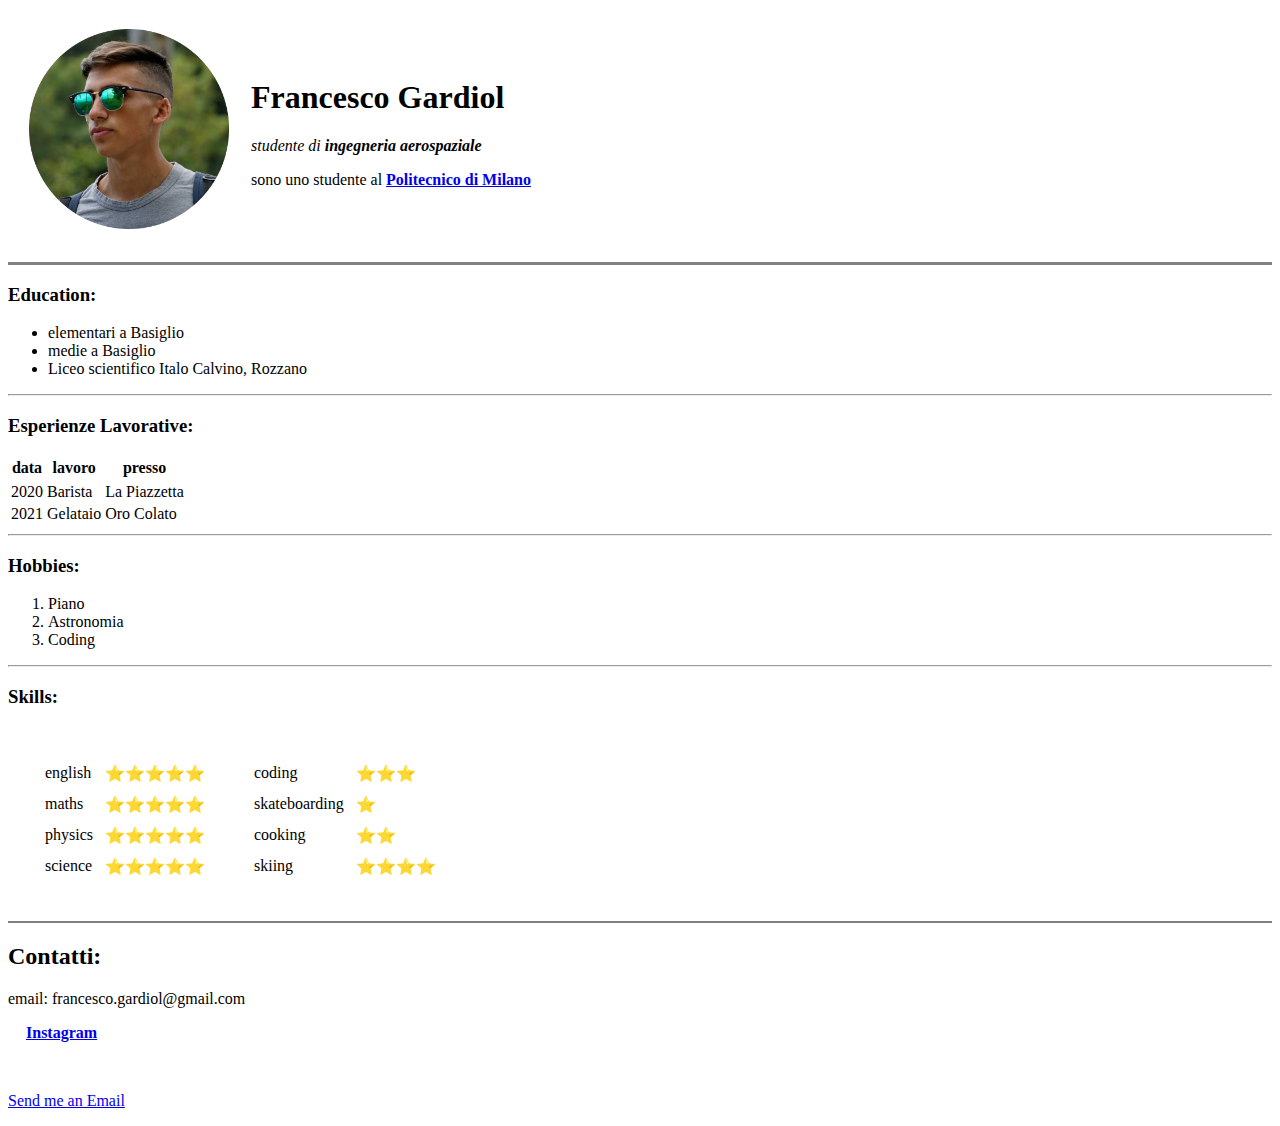
==== index.html @ bae30f1c "Rename HTML - Personal Site.html to index.html" ====
<!DOCTYPE html>
<html>
    <head>
        <meta charset="utf-8">
        <title>sito di Fra</title>
    </head>
    <body>
        <table cellspacing="20">
            <tr>
                <td><img src="foto_profilo.png" width="200" height="200" alt="foto di Fra"></td>
                <td>
                    <h1>Francesco Gardiol</h1>
                    <p><em>studente di <strong>ingegneria aerospaziale</strong></em></p>
                    <p>sono uno studente al <strong><a href="https://www.polimi.it/">Politecnico di Milano</a></strong></p>
                </td>
            </tr>
        </table>
        <hr size="3" noshade>
        <h3>Education:</h3>
        <ul>
            <li>elementari a Basiglio</li>
            <li>medie a Basiglio</li>
            <li>Liceo scientifico Italo Calvino, Rozzano</li>
        </ul>
        <hr>
        <h3>Esperienze Lavorative:</h3>
        <table>
            <thead>
                <tr>
                    <th>data</th>
                    <th>lavoro</th>
                    <th>presso</th>
                <tr>
            </thead>
            <tr>
                <td>2020</td>
                <td>Barista</td>
                <td>La Piazzetta</td>
            </tr>
            <tr>
                <td>2021</td>
                <td>Gelataio</td>
                <td>Oro Colato</td>
            </tr>
        </table>
        <hr>
        <h3>Hobbies:</h3>
        <ol>
            <li>Piano</li>
            <li>Astronomia</li>
            <li>Coding</li>
        </ol>
        <hr>
        <h3>Skills:</h3>
        <table cellspacing="25">
            <tr>
                <td>
                    <table cellspacing="10">
                            <tr>
                            <td>english</td>
                            <td>⭐⭐⭐⭐⭐</td>
                            </tr>
                            <tr>
                                <td>maths</td>
                                <td>⭐⭐⭐⭐⭐</td>
                            </tr>
                            <tr>
                                <td>physics</td>
                                <td>⭐⭐⭐⭐⭐</td>
                            </tr>
                            <tr>
                                <td>science</td>
                                <td>⭐⭐⭐⭐⭐</td>
                            </tr>
                    </table>
                </td>
                <td>
                    <table cellspacing="10">
                            <tr>
                                <td>coding</td>
                                <td>⭐⭐⭐</td>
                            </tr>
                            <tr>
                                <td>skateboarding</td>
                                <td>⭐</td>
                            </tr>
                            <tr>
                                <td>cooking</td>
                                <td>⭐⭐</td>
                            </tr>
                            <tr>
                                <td>skiing</td>
                                <td>⭐⭐⭐⭐</td>
                            </tr>
                    </table>
                </td>
            </tr>
        </table>
        <hr size="2" noshade>
        <h2>Contatti:</h2>
        <p>email: francesco.gardiol@gmail.com</p>
        <p><img src="https://th.bing.com/th/id/OIP.JtmXSh_uyZBaTg1eXd-NtgHaHa?w=209&h=209&c=7&r=0&o=5&dpr=1.25&pid=1.7" width="14" height="14"> <strong><a href="https://www.instagram.com/francesco__gardiol/">Instagram</a></strong></p>
        <br>
        <p><a href="contact_me.html">Send me an Email</a></p>
    </body>
</html>
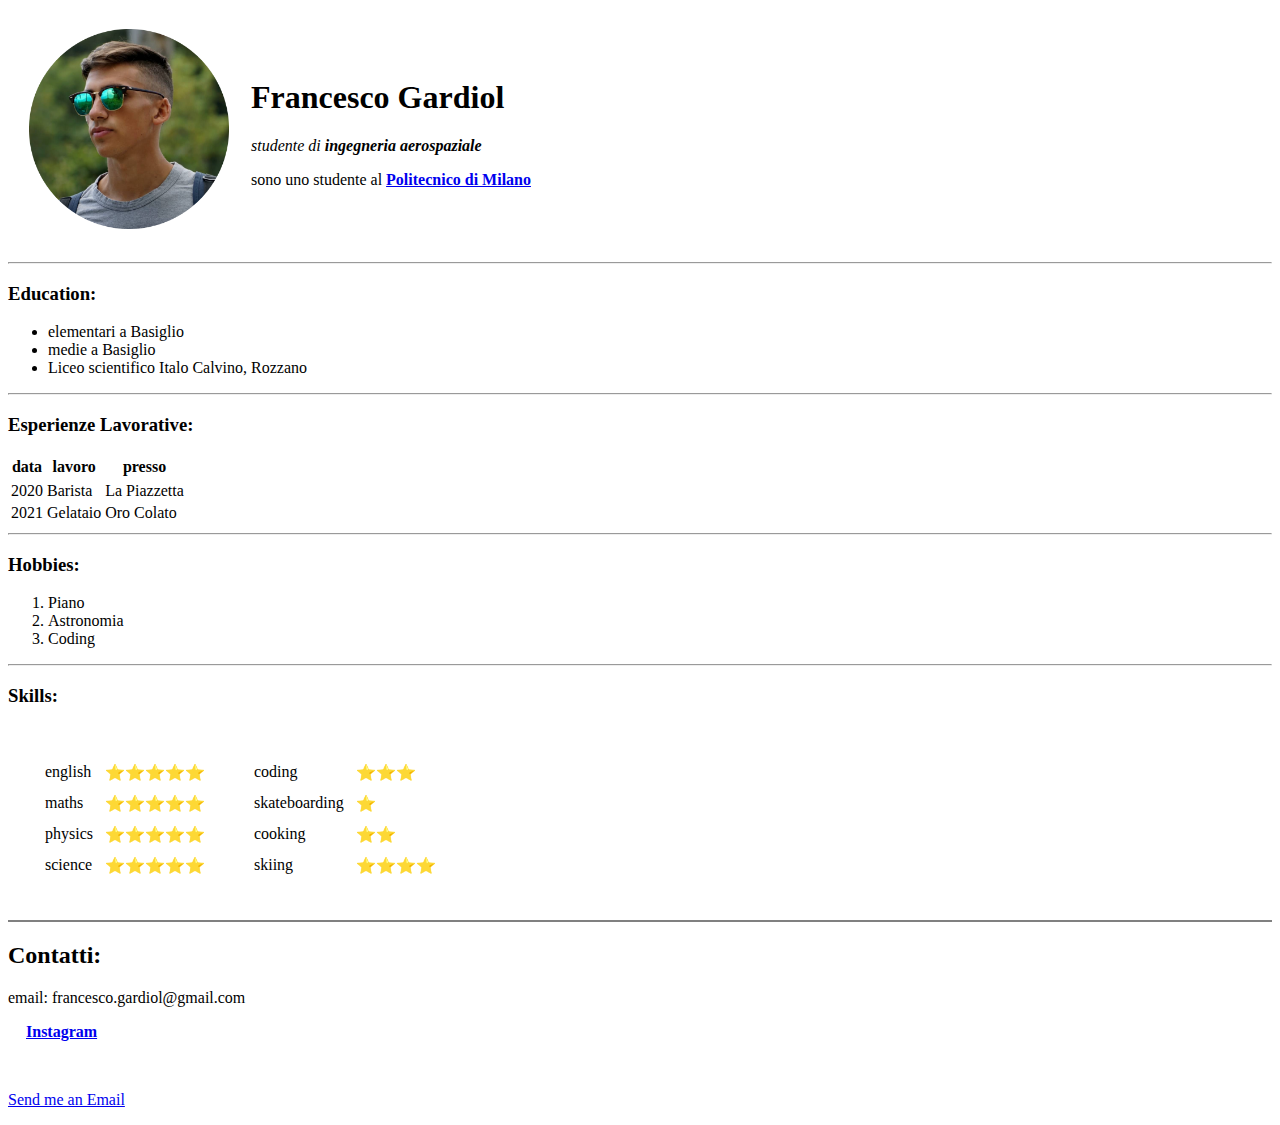
==== commit 010e23a0: "Update index.html" ====
--- a/index.html
+++ b/index.html
@@ -3,6 +3,7 @@
     <head>
         <meta charset="utf-8">
         <title>sito di Fra</title>
+        <link rel="stylesheet" href="css/styles.css">
     </head>
     <body>
         <table cellspacing="20">
@@ -15,7 +16,7 @@
                 </td>
             </tr>
         </table>
-        <hr size="3" noshade>
+        <hr>
         <h3>Education:</h3>
         <ul>
             <li>elementari a Basiglio</li>
